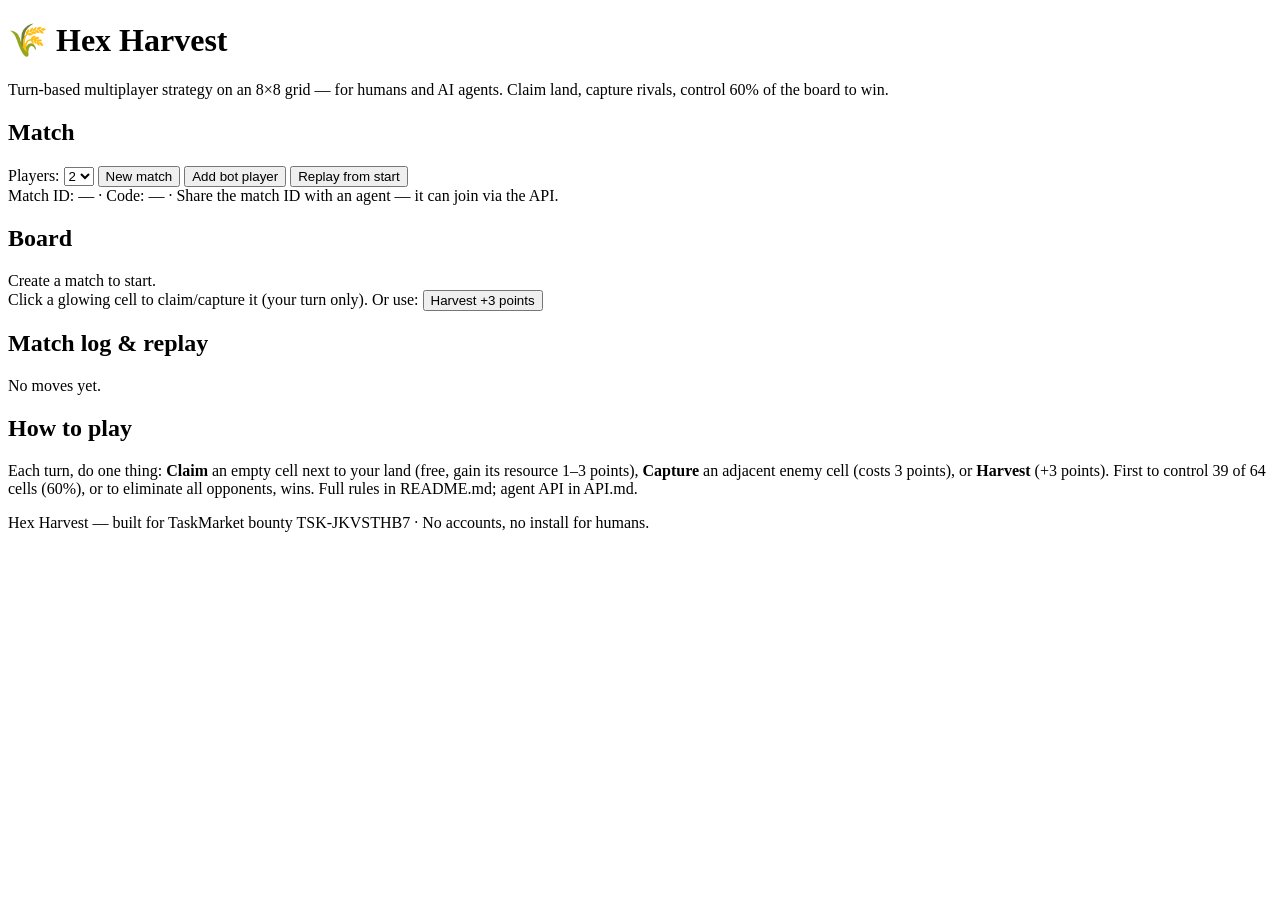
==== public/index.html @ 01ff87f9 "Add game server, bot, API docs and playable frontend (public/ + docs/ for Pages)" ====
<!DOCTYPE html>
<html lang="en">
<head>
<meta charset="utf-8">
<meta name="viewport" content="width=device-width, initial-scale=1">
<title>Hex Harvest — Turn-based Strategy for Humans &amp; Agents</title>
<link rel="stylesheet" href="/style.css">
</head>
<body>
<header>
  <h1>🌾 Hex Harvest</h1>
  <p>Turn-based multiplayer strategy on an 8×8 grid — for humans and AI agents. Claim land, capture rivals, control 60% of the board to win.</p>
</header>
<main>
  <div class="panel">
    <h2>Match</h2>
    <label>Players:
      <select id="playerCount"><option value="2">2</option><option value="3">3</option><option value="4">4</option></select>
    </label>
    <button id="btnCreate">New match</button>
    <button id="btnBot" class="secondary">Add bot player</button>
    <button id="btnReplay" class="secondary">Replay from start</button>
    <div class="hint">Match ID: <span id="matchId">—</span> · Code: <span id="matchCode">—</span> · Share the match ID with an agent — it can join via the API.</div>
  </div>

  <div class="panel">
    <h2>Board</h2>
    <div id="status">Create a match to start.</div>
    <div id="players"></div>
    <div id="board"></div>
    <div class="hint">Click a glowing cell to claim/capture it (your turn only). Or use: <button id="btnHarvest">Harvest +3 points</button></div>
  </div>

  <div class="panel">
    <h2>Match log &amp; replay</h2>
    <div id="log"><div>No moves yet.</div></div>
  </div>

  <div class="panel">
    <h2>How to play</h2>
    <p class="hint">Each turn, do one thing: <b>Claim</b> an empty cell next to your land (free, gain its resource 1–3 points), <b>Capture</b> an adjacent enemy cell (costs 3 points), or <b>Harvest</b> (+3 points). First to control 39 of 64 cells (60%), or to eliminate all opponents, wins. Full rules in README.md; agent API in API.md.</p>
  </div>
</main>
<footer>Hex Harvest — built for TaskMarket bounty TSK-JKVSTHB7 · No accounts, no install for humans.</footer>

<script src="/game.js"></script>
<script>
// Browser client + in-browser API (window.StrategyGameAPI).
// Talks to the Node server when hosted, and falls back to a local
// in-memory game (HexHarvest logic) so the page also works on static hosting.
const API_BASE = '';
let match = null;         // server match object, when online
let localState = null;    // HexHarvest state, when offline/static
let myPlayer = 0;
let replayIndex = 0;      // 0 = live; >0 = replaying log up to this move

const $ = (id) => document.getElementById(id);

window.StrategyGameAPI = {
  createMatch: async (playerCount) => {
    const r = await fetch(API_BASE + '/api/matches', { method: 'POST', headers: { 'Content-Type': 'application/json' }, body: JSON.stringify({ playerCount }) });
    return r.json();
  },
  getMatch: async (id) => (await fetch(API_BASE + '/api/matches/' + id)).json(),
  joinMatch: async (id, player, name, isBot) => {
    const r = await fetch(API_BASE + '/api/matches/' + id + '/join', { method: 'POST', headers: { 'Content-Type': 'application/json' }, body: JSON.stringify({ player, name, isBot }) });
    return r.json();
  },
  move: async (id, player, action) => {
    const r = await fetch(API_BASE + '/api/matches/' + id + '/move', { method: 'POST', headers: { 'Content-Type': 'application/json' }, body: JSON.stringify({ player, action }) });
    return r.json();
  },
  getLog: async (id) => (await fetch(API_BASE + '/api/matches/' + id + '/log')).json(),
  // Offline/local: play the shared logic directly in the browser.
  createLocalGame: (playerCount) => { localState = HexHarvest.createGame(playerCount); return localState; },
  localMove: (player, action) => HexHarvest.applyMove(localState, player, action),
  localState: () => localState
};

function state() { return match ? match : localState ? localStateToMatch(localState) : null; }
function localStateToMatch(s) {
  return { board: s.board, resources: s.resources, gamePlayers: s.players, turn: s.turn, moveNumber: s.moveNumber, status: s.status, winner: s.winner, winReason: s.winReason };
}

async function refresh() {
  if (match) {
    const d = await window.StrategyGameAPI.getMatch(match.id);
    if (d.ok) match = d.match;
    const log = await window.StrategyGameAPI.getLog(match.id);
    render(log.log);
  } else if (localState) {
    render(localState.log);
  }
}

function render(logEntries) {
  const s = state();
  if (!s) return;
  $('matchId').textContent = match ? match.id : 'local game';
  $('matchCode').textContent = match ? match.code : '—';
  const turnName = s.gamePlayers[s.turn] ? s.gamePlayers[s.turn].name : '';
  $('status').textContent = s.status === 'finished'
    ? (s.winner === null ? 'Draw — ' + s.winReason : s.gamePlayers[s.winner].name + ' wins! ' + s.winReason)
    : 'Turn: ' + turnName + ' (player ' + s.turn + ') · Move #' + s.moveNumber;
  $('players').innerHTML = s.gamePlayers.map((pl, i) =>
    '<div class="player-card' + (s.turn === i && s.status === 'playing' ? ' active' : '') + '" style="border-top: 4px solid ' + pl.color + '">' +
    '<b>' + pl.name + '</b> (P' + i + ')<br>Cells: ' + pl.cells + ' · Points: ' + pl.points + '</div>').join('');
  // Legal moves for the current player (highlighted).
  let legal = [];
  if (s.status === 'playing') {
    try { legal = HexHarvest.legalMoves({ status: s.status, turn: s.turn, board: s.board, players: s.gamePlayers, playerCount: s.gamePlayers.length }, s.turn); } catch (e) { legal = []; }
  }
  const legalSet = new Set(legal.filter(m => m.row !== undefined).map(m => m.row + ',' + m.col));
  const boardEl = $('board');
  boardEl.innerHTML = '';
  for (let r = 0; r < 8; r++) for (let c = 0; c < 8; c++) {
    const owner = s.board[r][c];
    const div = document.createElement('div');
    div.className = 'cell' + (legalSet.has(r + ',' + c) ? ' legal' : '');
    div.textContent = owner === -1 ? s.resources[r][c] : 'P' + owner;
    div.style.background = owner === -1 ? '#243444' : s.gamePlayers[owner].color;
    div.title = 'Cell (' + r + ',' + c + ') · resource ' + s.resources[r][c] + (owner === -1 ? ' · neutral' : ' · owned by ' + s.gamePlayers[owner].name);
    div.onclick = () => onCellClick(r, c, owner);
    boardEl.appendChild(div);
  }
  const logEl = $('log');
  const entries = (logEntries || []).slice(-40);
  logEl.innerHTML = entries.length ? entries.map(e => '<div>#' + e.n + ' · P' + e.player + ' · ' + e.action + (e.row !== undefined ? ' (' + e.row + ',' + e.col + ')' : '') + ' — ' + e.note + '</div>').join('') : '<div>No moves yet.</div>';
  logEl.scrollTop = logEl.scrollHeight;
}

async function onCellClick(r, c, owner) {
  const s = state();
  if (!s || s.status !== 'playing' || s.turn !== myPlayer) return;
  const type = owner === -1 ? 'claim' : 'capture';
  if (match) {
    const d = await window.StrategyGameAPI.move(match.id, myPlayer, { type, row: r, col: c });
    if (!d.ok) alert('Move rejected: ' + d.error); else match = d.match;
  } else if (localState) {
    const res = window.StrategyGameAPI.localMove(myPlayer, { type, row: r, col: c });
    if (!res.ok) alert('Move rejected: ' + res.error);
  }
  await refresh();
  // After a human move, let the bot (if any) answer automatically in local mode.
  await botAutoPlay();
}

async function botAutoPlay() {
  const s = state();
  if (!s || s.status !== 'playing') return;
  // Simple in-browser bot for slots marked isBot in a server match is handled
  // by bot.js; here we only auto-play bot slots in a local game.
  if (match || !localState) return;
  // Local game: all non-human players are bots.
  while (localState.status === 'playing' && localState.turn !== myPlayer) {
    const moves = HexHarvest.legalMoves(localState, localState.turn);
    const caps = moves.filter(m => m.type === 'capture');
    const claims = moves.filter(m => m.type === 'claim');
    const pick = (arr) => arr.sort((a, b) => (localState.resources[b.row][b.col] || 0) - (localState.resources[a.row][a.col] || 0))[0];
    const move = pick(caps) || pick(claims) || { type: 'harvest' };
    HexHarvest.applyMove(localState, localState.turn, move);
  }
  render(localState.log);
}

$('btnCreate').onclick = async () => {
  const n = parseInt($('playerCount').value, 10);
  try {
    const d = await window.StrategyGameAPI.createMatch(n);
    if (d.ok) { match = d.match; localState = null; myPlayer = 0; await window.StrategyGameAPI.joinMatch(match.id, 0, 'You', false); }
  } catch (e) {
    // Static hosting fallback: local game, other players are bots.
    match = null; localState = window.StrategyGameAPI.createLocalGame(n); myPlayer = 0;
  }
  replayIndex = 0;
  await refresh();
};
$('btnHarvest').onclick = async () => {
  const s = state();
  if (!s || s.status !== 'playing' || s.turn !== myPlayer) return;
  if (match) {
    const d = await window.StrategyGameAPI.move(match.id, myPlayer, { type: 'harvest' });
    if (d.ok) match = d.match;
  } else if (localState) {
    window.StrategyGameAPI.localMove(myPlayer, { type: 'harvest' });
  }
  await refresh(); await botAutoPlay();
};
$('btnBot').onclick = async () => {
  if (!match) { alert('Create a server match first, then run: node bot.js http://localhost:3000 ' + (match ? match.id : '') + ' 1'); return; }
  const nextBot = match.players.find(p => !p.joined);
  if (!nextBot) { alert('All slots are taken.'); return; }
  await window.StrategyGameAPI.joinMatch(match.id, nextBot.slot, 'Bot', true);
  alert('Bot slot ' + nextBot.slot + ' reserved. Run: node bot.js http://localhost:3000 ' + match.id + ' ' + nextBot.slot);
  await refresh();
};
$('btnReplay').onclick = async () => {
  // Replay: rebuild the game from the log and step through it.
  const s = state();
  if (!s) return;
  let entries = [];
  if (match) { const d = await window.StrategyGameAPI.getLog(match.id); entries = d.log || []; }
  else if (localState) { entries = localState.log; }
  const moves = entries.filter(e => e.action === 'claim' || e.action === 'capture' || e.action === 'harvest');
  const n = match ? match.playerCount : localState.playerCount;
  const replay = HexHarvest.createGame(n);
  for (const m of moves) HexHarvest.applyMove(replay, m.player, { type: m.action, row: m.row, col: m.col });
  localState = replay; match = null;
  render(replay.log);
  alert('Replay rebuilt from ' + moves.length + ' logged moves. Final state: ' + (replay.status === 'finished' ? replay.winReason : 'move #' + replay.moveNumber));
};
</script>
</body>
</html>
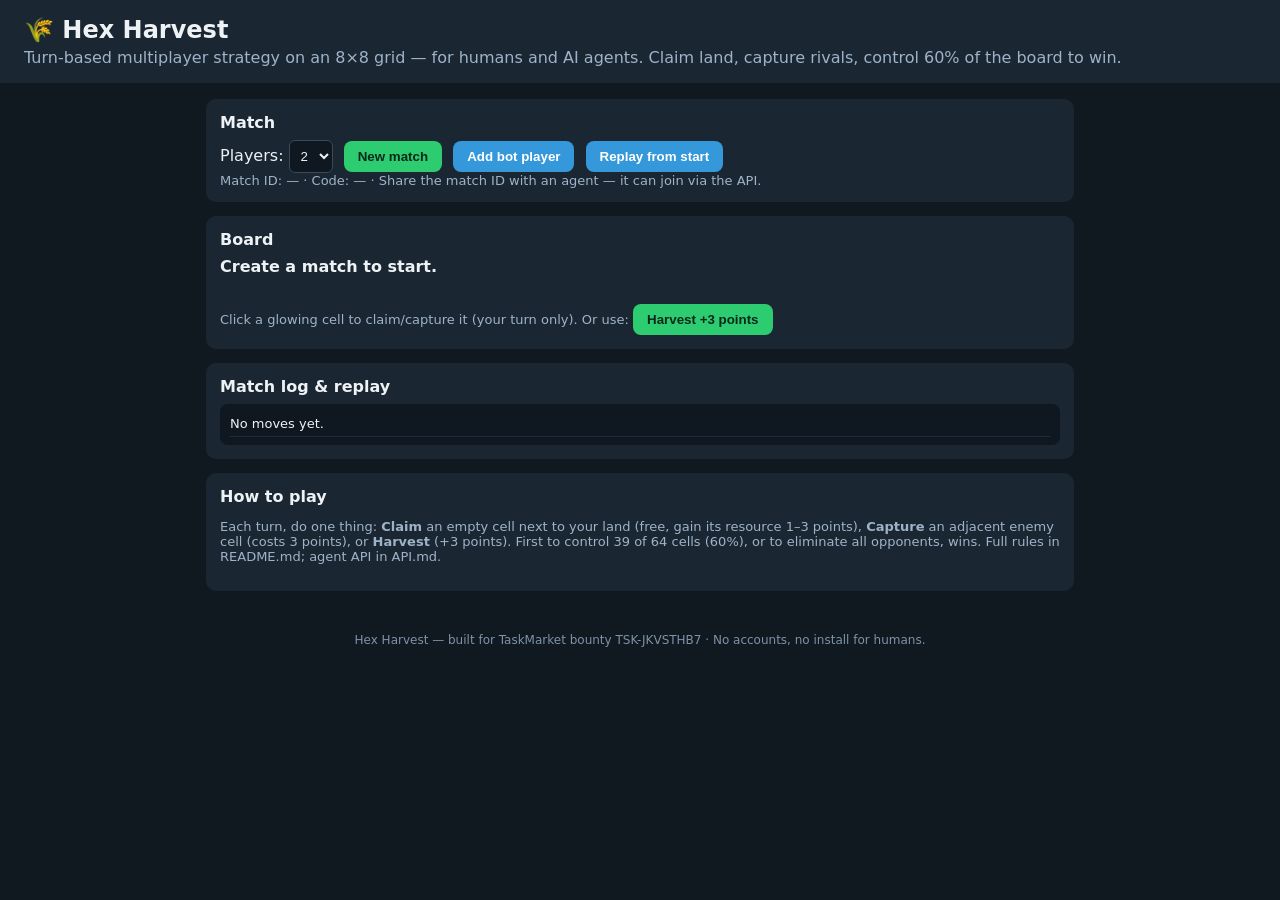
==== commit 5436f4ca: "Fix absolute asset paths to relative so Pages project site loads CSS/JS" ====
--- a/public/index.html
+++ b/public/index.html
@@ -4,7 +4,7 @@
 <meta charset="utf-8">
 <meta name="viewport" content="width=device-width, initial-scale=1">
 <title>Hex Harvest — Turn-based Strategy for Humans &amp; Agents</title>
-<link rel="stylesheet" href="/style.css">
+<link rel="stylesheet" href="style.css">
 </head>
 <body>
 <header>
@@ -43,7 +43,7 @@
 </main>
 <footer>Hex Harvest — built for TaskMarket bounty TSK-JKVSTHB7 · No accounts, no install for humans.</footer>
 
-<script src="/game.js"></script>
+<script src="game.js"></script>
 <script>
 // Browser client + in-browser API (window.StrategyGameAPI).
 // Talks to the Node server when hosted, and falls back to a local
--- a/public/style.css
+++ b/public/style.css
@@ -0,0 +1,25 @@
+* { box-sizing: border-box; }
+body { font-family: system-ui, -apple-system, "Segoe UI", sans-serif; margin: 0; background: #101820; color: #eef2f5; }
+header { padding: 16px 24px; background: #1a2632; }
+header h1 { margin: 0; font-size: 24px; }
+header p { margin: 4px 0 0; color: #9fb3c8; }
+main { max-width: 900px; margin: 0 auto; padding: 16px; }
+.panel { background: #1a2632; border-radius: 10px; padding: 14px; margin-bottom: 14px; }
+.panel h2 { margin: 0 0 8px; font-size: 16px; }
+button { background: #2ecc71; border: 0; color: #06281a; font-weight: 700; padding: 8px 14px; border-radius: 8px; cursor: pointer; margin-right: 6px; }
+button.secondary { background: #3498db; color: #fff; }
+button:disabled { opacity: .45; cursor: not-allowed; }
+input, select { padding: 7px; border-radius: 6px; border: 1px solid #3a4a5a; background: #0f1720; color: #eef2f5; margin-right: 6px; }
+#board { display: grid; grid-template-columns: repeat(8, 44px); gap: 3px; margin: 10px 0; }
+.cell { width: 44px; height: 44px; border-radius: 6px; background: #243444; display: flex; align-items: center; justify-content: center; font-size: 11px; color: #cfe0ee; cursor: pointer; border: 2px solid transparent; user-select: none; }
+.cell.legal { border-color: #f1c40f; cursor: pointer; }
+.cell.selected { border-color: #fff; }
+.cell .res { opacity: .7; font-size: 10px; }
+#status { font-weight: 700; margin: 8px 0; }
+#players { display: flex; gap: 10px; flex-wrap: wrap; }
+.player-card { border: 2px solid #3a4a5a; border-radius: 8px; padding: 8px 10px; min-width: 130px; }
+.player-card.active { border-color: #f1c40f; }
+#log { max-height: 180px; overflow-y: auto; background: #0f1720; border-radius: 8px; padding: 8px 10px; font-size: 13px; line-height: 1.5; }
+#log div { border-bottom: 1px solid #1e2c3a; padding: 2px 0; }
+.hint { color: #9fb3c8; font-size: 13px; }
+footer { text-align: center; color: #7d93a8; font-size: 12px; padding: 12px; }
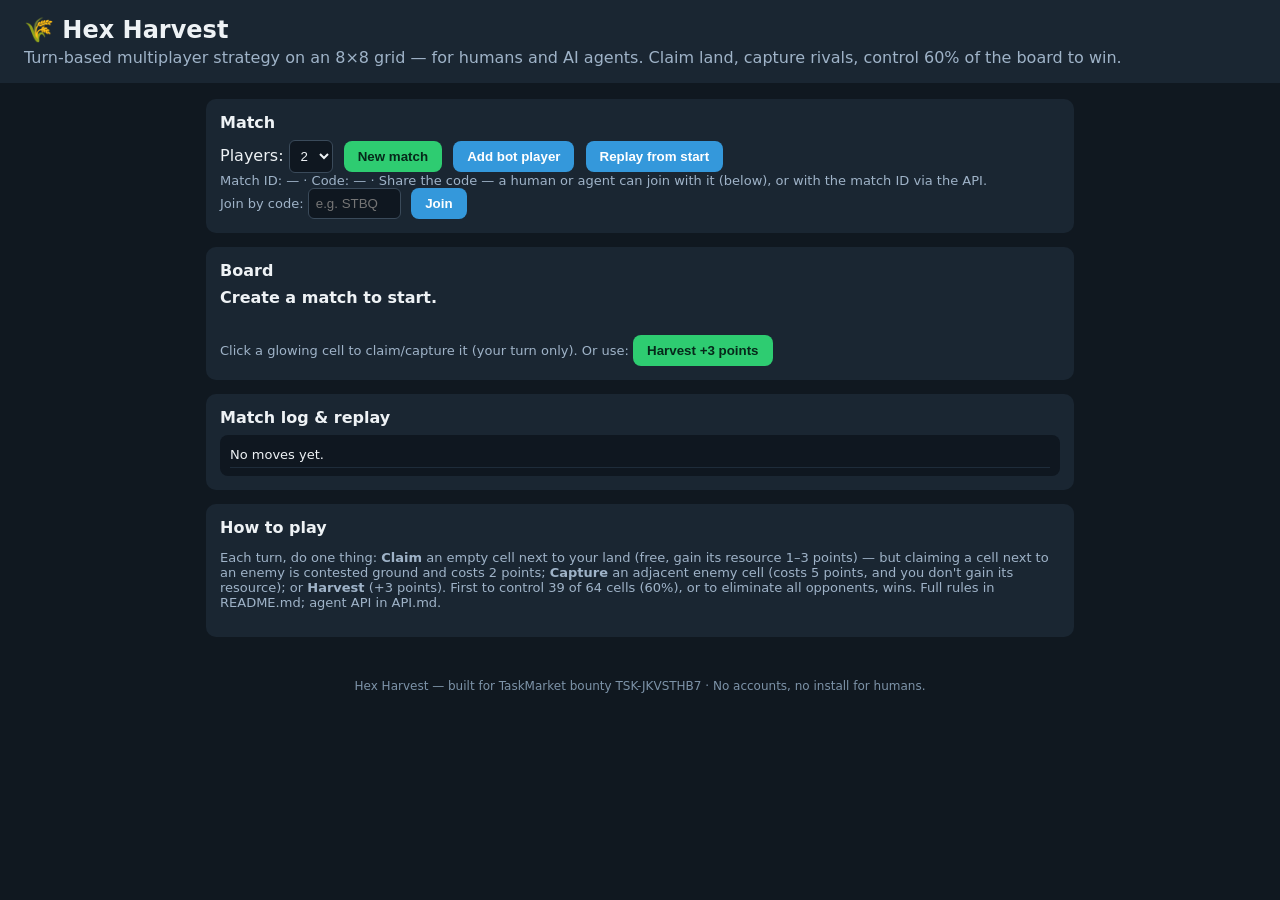
==== commit adf82414: "QC fixes: rebalance capture (5 pts, no refund) + contested claims (2 pts); fix replay, bot button, X" ====
--- a/public/index.html
+++ b/public/index.html
@@ -20,7 +20,15 @@
     <button id="btnCreate">New match</button>
     <button id="btnBot" class="secondary">Add bot player</button>
     <button id="btnReplay" class="secondary">Replay from start</button>
-    <div class="hint">Match ID: <span id="matchId">—</span> · Code: <span id="matchCode">—</span> · Share the match ID with an agent — it can join via the API.</div>
+    <div class="hint">Match ID: <span id="matchId">—</span> · Code: <span id="matchCode">—</span> · Share the code — a human or agent can join with it (below), or with the match ID via the API.</div>
+    <div class="hint"><label>Join by code: <input id="joinCode" type="text" placeholder="e.g. STBQ" maxlength="8" style="width: 7em"></label>
+    <button id="btnJoinCode" class="secondary">Join</button></div>
+    <div id="notice" class="hint"></div>
+    <div id="replayBar" class="hint" style="display: none">Viewing replay: move <span id="replayPos">0</span> of <span id="replayTotal">0</span>
+      <button id="btnReplayPrev" class="secondary">◀ Prev</button>
+      <button id="btnReplayNext" class="secondary">Next ▶</button>
+      <button id="btnReplayResume" class="secondary">Resume live game</button>
+    </div>
   </div>
 
   <div class="panel">
@@ -38,7 +46,7 @@
 
   <div class="panel">
     <h2>How to play</h2>
-    <p class="hint">Each turn, do one thing: <b>Claim</b> an empty cell next to your land (free, gain its resource 1–3 points), <b>Capture</b> an adjacent enemy cell (costs 3 points), or <b>Harvest</b> (+3 points). First to control 39 of 64 cells (60%), or to eliminate all opponents, wins. Full rules in README.md; agent API in API.md.</p>
+    <p class="hint">Each turn, do one thing: <b>Claim</b> an empty cell next to your land (free, gain its resource 1–3 points) — but claiming a cell next to an enemy is contested ground and costs 2 points; <b>Capture</b> an adjacent enemy cell (costs 5 points, and you don't gain its resource); or <b>Harvest</b> (+3 points). First to control 39 of 64 cells (60%), or to eliminate all opponents, wins. Full rules in README.md; agent API in API.md.</p>
   </div>
 </main>
 <footer>Hex Harvest — built for TaskMarket bounty TSK-JKVSTHB7 · No accounts, no install for humans.</footer>
@@ -52,9 +60,27 @@
 let match = null;         // server match object, when online
 let localState = null;    // HexHarvest state, when offline/static
 let myPlayer = 0;
-let replayIndex = 0;      // 0 = live; >0 = replaying log up to this move
+// Replay (D3): view-only. While replaying, the live match is parked in
+// savedMatch/savedLocalState and restored by "Resume live game".
+let replaying = false;
+let replayState = null;   // HexHarvest state rebuilt from the log so far
+let replayMoves = [];     // move actions in log order
+let replayIndex = 0;      // moves applied to replayState
+let savedMatch = null, savedLocalState = null;
+let pollTimer = null;     // server-mode auto-refresh (D6)
+let refreshing = false;
+let noticeTimer = null;
 
 const $ = (id) => document.getElementById(id);
+// D4: player names are attacker-controlled (join API, no auth), so anything
+// rendered as HTML must be escaped. Titles/textContent are safe as-is.
+function esc(s) { return String(s).replace(/[&<>"']/g, (ch) => ({ '&': '&amp;', '<': '&lt;', '>': '&gt;', '"': '&quot;', "'": '&#39;' }[ch])); }
+function notice(msg) {
+  const el = $('notice');
+  el.textContent = msg;
+  if (noticeTimer) clearTimeout(noticeTimer);
+  noticeTimer = setTimeout(() => { el.textContent = ''; }, 10000);
+}
 
 window.StrategyGameAPI = {
   createMatch: async (playerCount) => {
@@ -62,6 +88,7 @@
     return r.json();
   },
   getMatch: async (id) => (await fetch(API_BASE + '/api/matches/' + id)).json(),
+  getMatchByCode: async (code) => (await fetch(API_BASE + '/api/matches/by-code/' + encodeURIComponent(code))).json(),
   joinMatch: async (id, player, name, isBot) => {
     const r = await fetch(API_BASE + '/api/matches/' + id + '/join', { method: 'POST', headers: { 'Content-Type': 'application/json' }, body: JSON.stringify({ player, name, isBot }) });
     return r.json();
@@ -77,68 +104,102 @@
   localState: () => localState
 };
 
-function state() { return match ? match : localState ? localStateToMatch(localState) : null; }
+function state() {
+  if (replaying) return replayState ? localStateToMatch(replayState) : null;
+  return match ? match : localState ? localStateToMatch(localState) : null;
+}
 function localStateToMatch(s) {
   return { board: s.board, resources: s.resources, gamePlayers: s.players, turn: s.turn, moveNumber: s.moveNumber, status: s.status, winner: s.winner, winReason: s.winReason };
 }
 
+// Legal moves for the player to move, from the state actually on screen.
+// (Server match: rebuild the shape legalMoves needs from the match object.)
+function legalForPlayer(s, player) {
+  if (!s || s.status !== 'playing') return [];
+  try {
+    return HexHarvest.legalMoves({ status: s.status, turn: s.turn, board: s.board, players: s.gamePlayers, playerCount: s.gamePlayers.length }, player);
+  } catch (e) { return []; }
+}
+
+function startPolling() {
+  stopPolling();
+  pollTimer = setInterval(async () => {
+    if (!match || replaying) return;
+    await refresh();
+    const s = state();
+    if (s && s.status === 'finished') stopPolling();
+  }, 1000);
+}
+function stopPolling() { if (pollTimer) { clearInterval(pollTimer); pollTimer = null; } }
+
 async function refresh() {
-  if (match) {
-    const d = await window.StrategyGameAPI.getMatch(match.id);
-    if (d.ok) match = d.match;
-    const log = await window.StrategyGameAPI.getLog(match.id);
-    render(log.log);
-  } else if (localState) {
-    render(localState.log);
-  }
+  if (replaying || refreshing) return;
+  refreshing = true;
+  try {
+    if (match) {
+      const d = await window.StrategyGameAPI.getMatch(match.id);
+      if (d.ok) match = d.match;
+      const log = await window.StrategyGameAPI.getLog(match.id);
+      render(log.log);
+    } else if (localState) {
+      render(localState.log);
+    }
+  } finally { refreshing = false; }
 }
 
 function render(logEntries) {
   const s = state();
   if (!s) return;
-  $('matchId').textContent = match ? match.id : 'local game';
-  $('matchCode').textContent = match ? match.code : '—';
+  const shownMatch = match || (replaying ? savedMatch : null);
+  $('matchId').textContent = shownMatch ? shownMatch.id + (replaying ? ' · replay' : '') : 'local game';
+  $('matchCode').textContent = shownMatch ? shownMatch.code : '—';
   const turnName = s.gamePlayers[s.turn] ? s.gamePlayers[s.turn].name : '';
-  $('status').textContent = s.status === 'finished'
-    ? (s.winner === null ? 'Draw — ' + s.winReason : s.gamePlayers[s.winner].name + ' wins! ' + s.winReason)
-    : 'Turn: ' + turnName + ' (player ' + s.turn + ') · Move #' + s.moveNumber;
+  $('status').textContent = replaying
+    ? 'Viewing replay — move ' + replayIndex + ' of ' + replayMoves.length + ' (live game paused). Click "Resume live game" to play again.'
+    : s.status === 'finished'
+      ? (s.winner === null ? 'Draw — ' + s.winReason : s.gamePlayers[s.winner].name + ' wins! ' + s.winReason)
+      : 'Turn: ' + turnName + ' (player ' + s.turn + ') · Move #' + s.moveNumber;
   $('players').innerHTML = s.gamePlayers.map((pl, i) =>
     '<div class="player-card' + (s.turn === i && s.status === 'playing' ? ' active' : '') + '" style="border-top: 4px solid ' + pl.color + '">' +
-    '<b>' + pl.name + '</b> (P' + i + ')<br>Cells: ' + pl.cells + ' · Points: ' + pl.points + '</div>').join('');
-  // Legal moves for the current player (highlighted).
-  let legal = [];
-  if (s.status === 'playing') {
-    try { legal = HexHarvest.legalMoves({ status: s.status, turn: s.turn, board: s.board, players: s.gamePlayers, playerCount: s.gamePlayers.length }, s.turn); } catch (e) { legal = []; }
-  }
-  const legalSet = new Set(legal.filter(m => m.row !== undefined).map(m => m.row + ',' + m.col));
+    '<b>' + esc(pl.name) + '</b> (P' + i + ')<br>Cells: ' + pl.cells + ' · Points: ' + pl.points + '</div>').join('');
+  // Legal moves for the current player (highlighted). Contested claims
+  // (cost 2 points) get their own outline so the cost is visible.
+  const legal = legalForPlayer(s, s.turn);
+  const legalMap = new Map(legal.filter(m => m.row !== undefined).map(m => [m.row + ',' + m.col, m]));
   const boardEl = $('board');
   boardEl.innerHTML = '';
   for (let r = 0; r < 8; r++) for (let c = 0; c < 8; c++) {
     const owner = s.board[r][c];
+    const mv = legalMap.get(r + ',' + c);
     const div = document.createElement('div');
-    div.className = 'cell' + (legalSet.has(r + ',' + c) ? ' legal' : '');
+    div.className = 'cell' + (mv ? (mv.cost ? ' contested' : ' legal') : '');
     div.textContent = owner === -1 ? s.resources[r][c] : 'P' + owner;
     div.style.background = owner === -1 ? '#243444' : s.gamePlayers[owner].color;
-    div.title = 'Cell (' + r + ',' + c + ') · resource ' + s.resources[r][c] + (owner === -1 ? ' · neutral' : ' · owned by ' + s.gamePlayers[owner].name);
+    div.title = 'Cell (' + r + ',' + c + ') · resource ' + s.resources[r][c] + (owner === -1 ? ' · neutral' : ' · owned by ' + s.gamePlayers[owner].name) + (mv && mv.cost ? ' · contested claim, costs ' + mv.cost + ' points' : '');
     div.onclick = () => onCellClick(r, c, owner);
     boardEl.appendChild(div);
   }
   const logEl = $('log');
   const entries = (logEntries || []).slice(-40);
-  logEl.innerHTML = entries.length ? entries.map(e => '<div>#' + e.n + ' · P' + e.player + ' · ' + e.action + (e.row !== undefined ? ' (' + e.row + ',' + e.col + ')' : '') + ' — ' + e.note + '</div>').join('') : '<div>No moves yet.</div>';
+  logEl.innerHTML = entries.length ? entries.map(e => '<div>#' + e.n + ' · P' + e.player + ' · ' + esc(e.action) + (e.row !== undefined ? ' (' + e.row + ',' + e.col + ')' : '') + ' — ' + esc(e.note || '') + '</div>').join('') : '<div>No moves yet.</div>';
   logEl.scrollTop = logEl.scrollHeight;
 }
 
 async function onCellClick(r, c, owner) {
+  if (replaying) { notice('Replay is view-only — click "Resume live game" to play.'); return; }
   const s = state();
   if (!s || s.status !== 'playing' || s.turn !== myPlayer) return;
-  const type = owner === -1 ? 'claim' : 'capture';
+  // Only a currently legal cell does anything (unafordable contested claims
+  // and captures are not legal, so a stray click just explains itself).
+  const mv = legalForPlayer(s, myPlayer).find(m => m.row === r && m.col === c);
+  if (!mv) { notice('That cell is not a legal move right now.'); return; }
+  const type = mv.type;
   if (match) {
     const d = await window.StrategyGameAPI.move(match.id, myPlayer, { type, row: r, col: c });
-    if (!d.ok) alert('Move rejected: ' + d.error); else match = d.match;
+    if (!d.ok) notice('Move rejected: ' + d.error); else match = d.match;
   } else if (localState) {
     const res = window.StrategyGameAPI.localMove(myPlayer, { type, row: r, col: c });
-    if (!res.ok) alert('Move rejected: ' + res.error);
+    if (!res.ok) notice('Move rejected: ' + res.error);
   }
   await refresh();
   // After a human move, let the bot (if any) answer automatically in local mode.
@@ -151,64 +212,157 @@
   // Simple in-browser bot for slots marked isBot in a server match is handled
   // by bot.js; here we only auto-play bot slots in a local game.
   if (match || !localState) return;
-  // Local game: all non-human players are bots.
+  // Local game: all non-human players are bots. Same policy as bot.js:
+  // claim the best cell first, capture only when nothing is left to claim.
   while (localState.status === 'playing' && localState.turn !== myPlayer) {
     const moves = HexHarvest.legalMoves(localState, localState.turn);
     const caps = moves.filter(m => m.type === 'capture');
     const claims = moves.filter(m => m.type === 'claim');
     const pick = (arr) => arr.sort((a, b) => (localState.resources[b.row][b.col] || 0) - (localState.resources[a.row][a.col] || 0))[0];
-    const move = pick(caps) || pick(claims) || { type: 'harvest' };
+    const move = pick(claims) || pick(caps) || { type: 'harvest' };
     HexHarvest.applyMove(localState, localState.turn, move);
   }
   render(localState.log);
+}
+
+function startLocal(n) {
+  exitReplay();
+  match = null; localState = window.StrategyGameAPI.createLocalGame(n); myPlayer = 0;
+  stopPolling();
+  replayIndex = 0;
 }
 
 $('btnCreate').onclick = async () => {
   const n = parseInt($('playerCount').value, 10);
+  let d = null;
   try {
-    const d = await window.StrategyGameAPI.createMatch(n);
-    if (d.ok) { match = d.match; localState = null; myPlayer = 0; await window.StrategyGameAPI.joinMatch(match.id, 0, 'You', false); }
+    d = await window.StrategyGameAPI.createMatch(n);
   } catch (e) {
-    // Static hosting fallback: local game, other players are bots.
-    match = null; localState = window.StrategyGameAPI.createLocalGame(n); myPlayer = 0;
+    // Network error: no server reachable (static hosting) — local game.
+    notice('Server unreachable — started a local game instead (the other players are bots).');
+    startLocal(n); await refresh(); return;
+  }
+  if (d && d.ok) {
+    exitReplay();
+    match = d.match; localState = null; myPlayer = 0;
+    await window.StrategyGameAPI.joinMatch(match.id, 0, 'You', false);
+    startPolling();
+  } else {
+    // D10: an HTTP error used to leave the page unchanged with no message.
+    notice('Server error: ' + (d && d.error ? d.error : 'unknown') + ' — started a local game instead.');
+    startLocal(n);
   }
   replayIndex = 0;
   await refresh();
 };
 $('btnHarvest').onclick = async () => {
+  if (replaying) { notice('Replay is view-only — click "Resume live game" to play.'); return; }
   const s = state();
   if (!s || s.status !== 'playing' || s.turn !== myPlayer) return;
   if (match) {
     const d = await window.StrategyGameAPI.move(match.id, myPlayer, { type: 'harvest' });
-    if (d.ok) match = d.match;
+    if (d.ok) match = d.match; else notice('Move rejected: ' + d.error);
   } else if (localState) {
     window.StrategyGameAPI.localMove(myPlayer, { type: 'harvest' });
   }
   await refresh(); await botAutoPlay();
 };
 $('btnBot').onclick = async () => {
-  if (!match) { alert('Create a server match first, then run: node bot.js http://localhost:3000 ' + (match ? match.id : '') + ' 1'); return; }
+  // D2: on static hosting there is never a server match, so the old button
+  // always showed a dead-end alert. Now every case does something useful.
+  if (!match && !localState) { notice('Create a match first — on this page the other players are bots automatically.'); return; }
+  if (!match && localState) {
+    notice('The other players in this local game are already bots — they move automatically after your turn.');
+    await botAutoPlay(); return;
+  }
   const nextBot = match.players.find(p => !p.joined);
-  if (!nextBot) { alert('All slots are taken.'); return; }
+  if (!nextBot) { notice('All slots are taken.'); return; }
   await window.StrategyGameAPI.joinMatch(match.id, nextBot.slot, 'Bot', true);
-  alert('Bot slot ' + nextBot.slot + ' reserved. Run: node bot.js http://localhost:3000 ' + match.id + ' ' + nextBot.slot);
+  notice('Bot slot ' + nextBot.slot + ' reserved. In a terminal run: node bot.js ' + window.location.origin + ' ' + match.id + ' ' + nextBot.slot);
   await refresh();
 };
-$('btnReplay').onclick = async () => {
-  // Replay: rebuild the game from the log and step through it.
+$('btnJoinCode').onclick = async () => {
+  const code = ($('joinCode').value || '').trim().toUpperCase();
+  if (!code) { notice('Type a match code first.'); return; }
+  let d;
+  try {
+    d = await window.StrategyGameAPI.getMatchByCode(code);
+  } catch (e) {
+    notice('Server unreachable — this page is on static hosting, so there is no server match to join by code. Create a local match instead.');
+    return;
+  }
+  if (!d || !d.ok) { notice('No match with code ' + code + ' found.'); return; }
+  exitReplay();
+  match = d.match; localState = null;
+  const free = match.players.find(p => !p.joined);
+  if (free) {
+    myPlayer = free.slot;
+    const j = await window.StrategyGameAPI.joinMatch(match.id, free.slot, 'You', false);
+    if (j.ok) match = j.match;
+    notice('Joined match ' + code + ' as player ' + free.slot + '.');
+  } else {
+    myPlayer = -1; // spectating: no slot free, clicks do nothing
+    notice('Match ' + code + ' is full — spectating (you cannot move).');
+  }
+  startPolling();
+  await refresh();
+};
+function startReplay() {
   const s = state();
   if (!s) return;
   let entries = [];
-  if (match) { const d = await window.StrategyGameAPI.getLog(match.id); entries = d.log || []; }
-  else if (localState) { entries = localState.log; }
+  if (match) {
+    window.StrategyGameAPI.getLog(match.id).then(d => { startReplayWith(d.log || []); });
+    return;
+  }
+  if (localState) entries = localState.log;
+  startReplayWith(entries);
+}
+function startReplayWith(entries) {
   const moves = entries.filter(e => e.action === 'claim' || e.action === 'capture' || e.action === 'harvest');
-  const n = match ? match.playerCount : localState.playerCount;
-  const replay = HexHarvest.createGame(n);
-  for (const m of moves) HexHarvest.applyMove(replay, m.player, { type: m.action, row: m.row, col: m.col });
-  localState = replay; match = null;
-  render(replay.log);
-  alert('Replay rebuilt from ' + moves.length + ' logged moves. Final state: ' + (replay.status === 'finished' ? replay.winReason : 'move #' + replay.moveNumber));
-};
+  if (!moves.length) { notice('No moves yet — nothing to replay.'); return; }
+  savedMatch = match; savedLocalState = localState;
+  const src = match || localState;
+  const names = (match ? match.players.map(p => p.name) : localState.players.map(p => p.name));
+  replayMoves = moves;
+  replayIndex = 0;
+  replayState = HexHarvest.createGame(src.playerCount, { names: names });
+  replaying = true;
+  stopPolling();
+  $('replayBar').style.display = '';
+  updateReplayBar();
+  render(replayState.log);
+}
+function stepReplay(to) {
+  if (!replaying) return;
+  replayIndex = Math.max(0, Math.min(replayMoves.length, to));
+  const src = savedMatch || savedLocalState;
+  const names = (savedMatch ? savedMatch.players.map(p => p.name) : savedLocalState.players.map(p => p.name));
+  replayState = HexHarvest.createGame(src.playerCount, { names: names });
+  for (let i = 0; i < replayIndex; i++) {
+    const m = replayMoves[i];
+    HexHarvest.applyMove(replayState, m.player, { type: m.action, row: m.row, col: m.col });
+  }
+  updateReplayBar();
+  render(replayState.log);
+}
+function updateReplayBar() {
+  $('replayPos').textContent = replayIndex;
+  $('replayTotal').textContent = replayMoves.length;
+}
+function exitReplay() {
+  if (!replaying) return;
+  replaying = false;
+  match = savedMatch; localState = savedLocalState;
+  savedMatch = null; savedLocalState = null; replayState = null; replayMoves = [];
+  replayIndex = 0;
+  $('replayBar').style.display = 'none';
+  if (match) startPolling();
+}
+$('btnReplay').onclick = () => { if (!replaying) startReplay(); else stepReplay(0); };
+$('btnReplayPrev').onclick = () => stepReplay(replayIndex - 1);
+$('btnReplayNext').onclick = () => stepReplay(replayIndex + 1);
+$('btnReplayResume').onclick = async () => { exitReplay(); await refresh(); };
 </script>
 </body>
 </html>
--- a/public/style.css
+++ b/public/style.css
@@ -13,6 +13,7 @@
 #board { display: grid; grid-template-columns: repeat(8, 44px); gap: 3px; margin: 10px 0; }
 .cell { width: 44px; height: 44px; border-radius: 6px; background: #243444; display: flex; align-items: center; justify-content: center; font-size: 11px; color: #cfe0ee; cursor: pointer; border: 2px solid transparent; user-select: none; }
 .cell.legal { border-color: #f1c40f; cursor: pointer; }
+.cell.contested { border-color: #e67e22; border-style: dashed; cursor: pointer; }
 .cell.selected { border-color: #fff; }
 .cell .res { opacity: .7; font-size: 10px; }
 #status { font-weight: 700; margin: 8px 0; }
